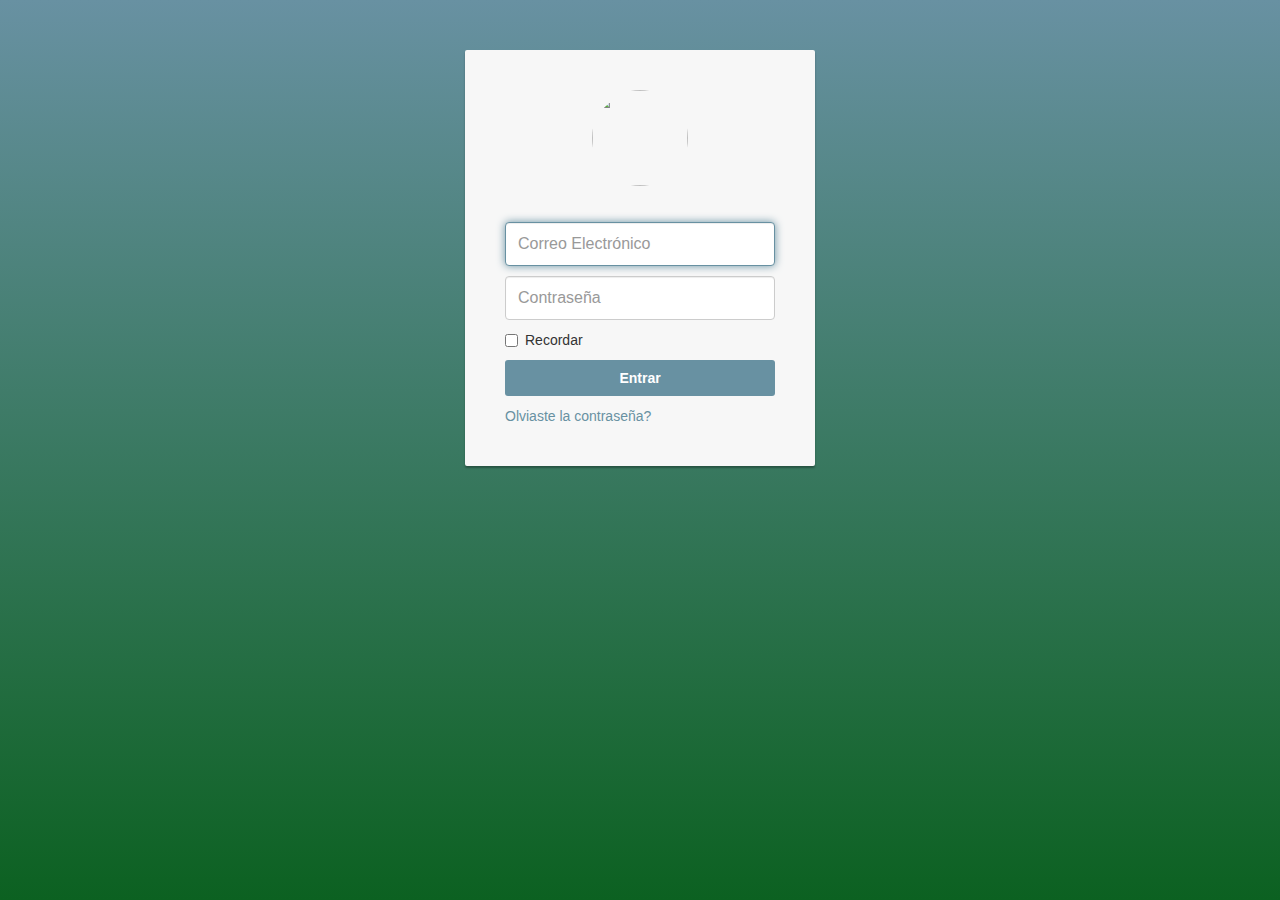
==== index.html @ abecf0f7 "TODO" ====
<!DOCTYPE html>
<HTML>
<head>
    <link href="//maxcdn.bootstrapcdn.com/bootstrap/3.3.0/css/bootstrap.min.css" rel="stylesheet" id="bootstrap-css">
    <script src="//maxcdn.bootstrapcdn.com/bootstrap/3.3.0/js/bootstrap.min.js"></script>
    <script src="js/arch.js">
    </script>
    <link rel="stylesheet" href="css/style.css">
    <!--<link>->
</head>
<!------ Include the above in your HEAD tag ---------->

    <!--
        you can substitue the span of reauth email for a input with the email and
        include the remember me checkbox
        -->
<body>
<div class="container">
    <div class="card card-container">
        <!-- <img class="profile-img-card" src="//lh3.googleusercontent.com/-6V8xOA6M7BA/AAAAAAAAAAI/AAAAAAAAAAA/rzlHcD0KYwo/photo.jpg?sz=120" alt="" /> -->
        <img id="profile-img" class="profile-img-card" src="//ssl.gstatic.com/accounts/ui/avatar_2x.png" />
        <p id="profile-name" class="profile-name-card"></p>
        <form class="form-signin">
            <span id="reauth-email" class="reauth-email"></span>
            <input type="email" id="inputEmail" class="form-control" placeholder="Correo Electrónico" required autofocus>
            <input type="password" id="inputPassword" class="form-control" placeholder="Contraseña" required>
            <div id="remember" class="checkbox">
                <label>
                    <input type="checkbox" value="remember-me"> Recordar
                </label>
            </div>
            <button class="btn btn-lg btn-primary btn-block btn-signin" type="submit">Entrar</button>
        </form><!-- /form -->
        <a href="#" class="forgot-password">
            Olviaste la contraseña?
        </a>
    </div><!-- /card-container -->
</div><!-- /container -->
</body>
</HTML>
---- css/style.css ----
/*
 * Specific styles of signin component
 */
/*
 * General styles
 */
body, html {
    height: 100%;
    background-repeat: no-repeat;
    background-image: linear-gradient(rgb(104, 145, 162), rgb(12, 97, 33));
}

.card-container.card {
    max-width: 350px;
    padding: 40px 40px;
}

.btn {
    font-weight: 700;
    height: 36px;
    -moz-user-select: none;
    -webkit-user-select: none;
    user-select: none;
    cursor: default;
}

/*
 * Card component
 */
.card {
    background-color: #F7F7F7;
    /* just in case there no content*/
    padding: 20px 25px 30px;
    margin: 0 auto 25px;
    margin-top: 50px;
    /* shadows and rounded borders */
    -moz-border-radius: 2px;
    -webkit-border-radius: 2px;
    border-radius: 2px;
    -moz-box-shadow: 0px 2px 2px rgba(0, 0, 0, 0.3);
    -webkit-box-shadow: 0px 2px 2px rgba(0, 0, 0, 0.3);
    box-shadow: 0px 2px 2px rgba(0, 0, 0, 0.3);
}
#imagen_1 {

	width: 140px;

	height: 100px;

	background-image: url(file:///D|/Webs/web_clan_svt40/images/noticia1.jpg);

	background-repeat: no-repeat;

	}

.profile-img-card {
    width: 96px;
    height: 96px;
    margin: 0 auto 10px;
    display: block;
    -moz-border-radius: 50%;
    -webkit-border-radius: 50%;
    border-radius: 50%;
}

/*
 * Form styles
 */
.profile-name-card {
    font-size: 16px;
    font-weight: bold;
    text-align: center;
    margin: 10px 0 0;
    min-height: 1em;
}

.reauth-email {
    display: block;
    color: #404040;
    line-height: 2;
    margin-bottom: 10px;
    font-size: 14px;
    text-align: center;
    overflow: hidden;
    text-overflow: ellipsis;
    white-space: nowrap;
    -moz-box-sizing: border-box;
    -webkit-box-sizing: border-box;
    box-sizing: border-box;
}

.form-signin #inputEmail,
.form-signin #inputPassword {
    direction: ltr;
    height: 44px;
    font-size: 16px;
}

.form-signin input[type=email],
.form-signin input[type=password],
.form-signin input[type=text],
.form-signin button {
    width: 100%;
    display: block;
    margin-bottom: 10px;
    z-index: 1;
    position: relative;
    -moz-box-sizing: border-box;
    -webkit-box-sizing: border-box;
    box-sizing: border-box;
}

.form-signin .form-control:focus {
    border-color: rgb(104, 145, 162);
    outline: 0;
    -webkit-box-shadow: inset 0 1px 1px rgba(0,0,0,.075),0 0 8px rgb(104, 145, 162);
    box-shadow: inset 0 1px 1px rgba(0,0,0,.075),0 0 8px rgb(104, 145, 162);
}

.btn.btn-signin {
    /*background-color: #4d90fe; */
    background-color: rgb(104, 145, 162);
    /* background-color: linear-gradient(rgb(104, 145, 162), rgb(12, 97, 33));*/
    padding: 0px;
    font-weight: 700;
    font-size: 14px;
    height: 36px;
    -moz-border-radius: 3px;
    -webkit-border-radius: 3px;
    border-radius: 3px;
    border: none;
    -o-transition: all 0.218s;
    -moz-transition: all 0.218s;
    -webkit-transition: all 0.218s;
    transition: all 0.218s;
}

.btn.btn-signin:hover,
.btn.btn-signin:active,
.btn.btn-signin:focus {
    background-color: rgb(12, 97, 33);
}

.forgot-password {
    color: rgb(104, 145, 162);
}

.forgot-password:hover,
.forgot-password:active,
.forgot-password:focus{
    color: rgb(12, 97, 33);
}
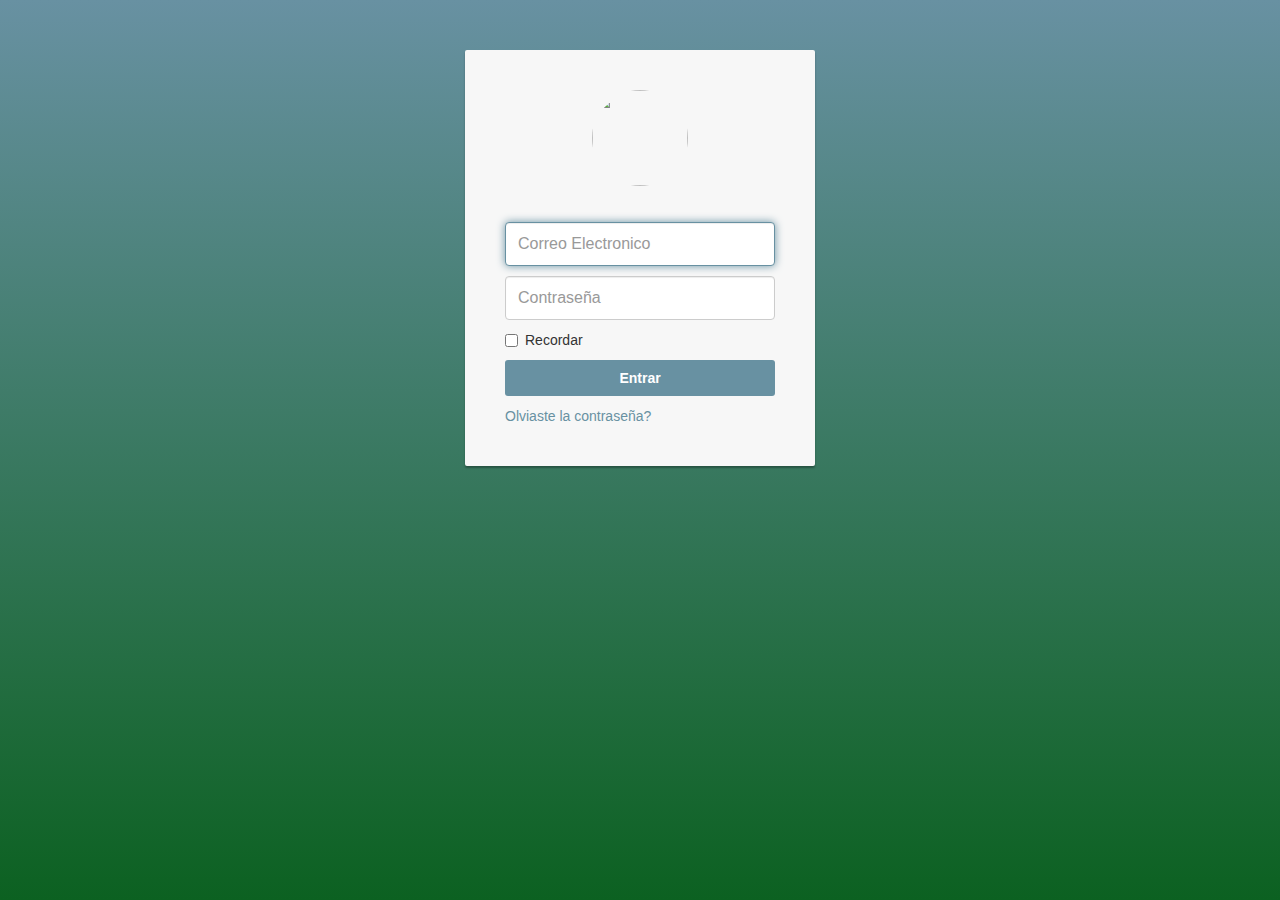
==== commit 8963d9bb: "Con UTF8" ====
--- a/index.html
+++ b/index.html
@@ -1,6 +1,8 @@
 <!DOCTYPE html>
-<HTML>
+<HTML lang="es">
 <head>
+    <meta  charset ="utf-8 ">
+    <meta  name ="description"  content="Servicio Taller">
     <link href="//maxcdn.bootstrapcdn.com/bootstrap/3.3.0/css/bootstrap.min.css" rel="stylesheet" id="bootstrap-css">
     <script src="//maxcdn.bootstrapcdn.com/bootstrap/3.3.0/js/bootstrap.min.js"></script>
     <script src="js/arch.js">
@@ -22,7 +24,7 @@
         <p id="profile-name" class="profile-name-card"></p>
         <form class="form-signin">
             <span id="reauth-email" class="reauth-email"></span>
-            <input type="email" id="inputEmail" class="form-control" placeholder="Correo Electrónico" required autofocus>
+            <input type="email" id="inputEmail" class="form-control" placeholder="Correo Electronico" required autofocus>
             <input type="password" id="inputPassword" class="form-control" placeholder="Contraseña" required>
             <div id="remember" class="checkbox">
                 <label>
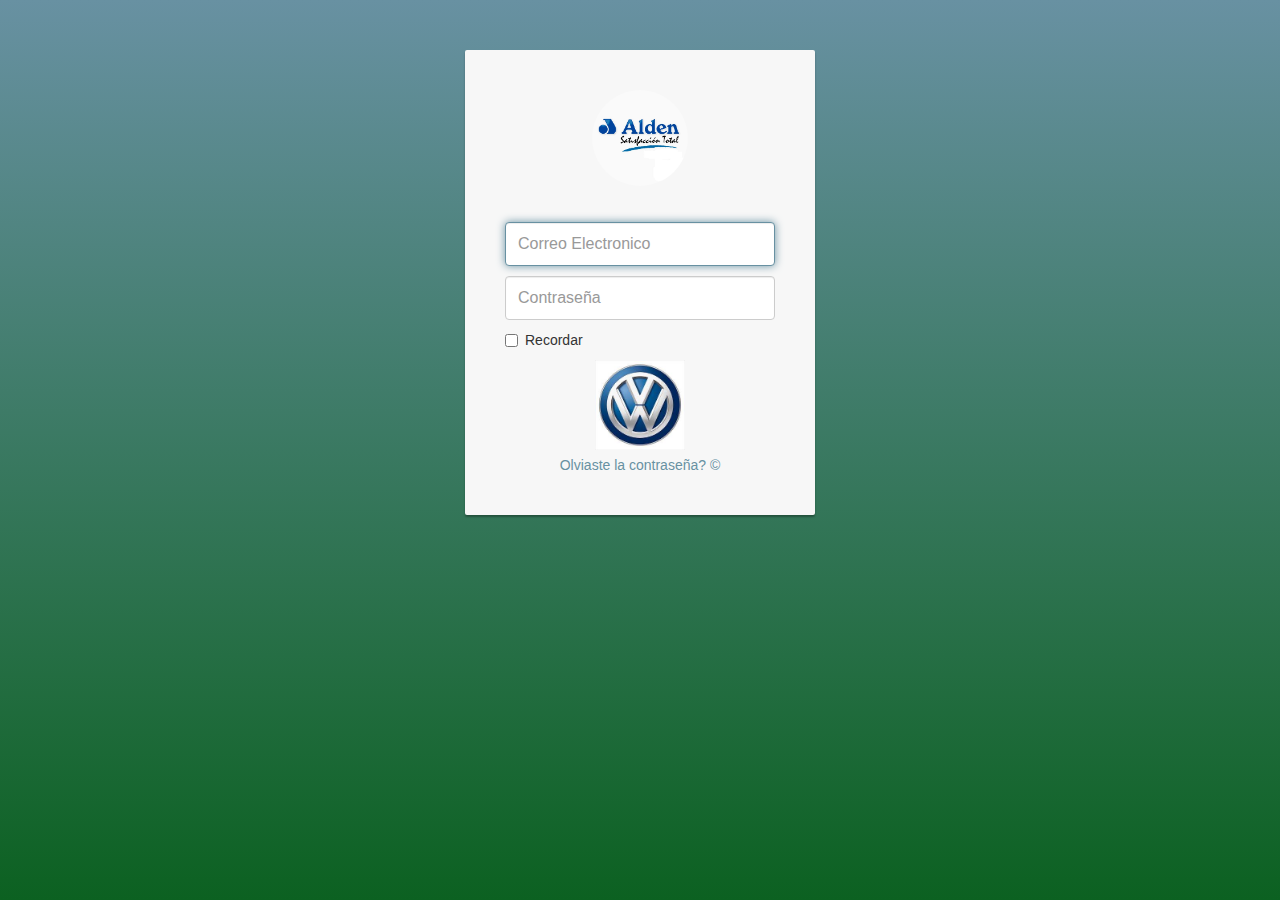
==== commit 4e94500b: "Cambio de imagenes en el log del usuario" ====
--- a/index.html
+++ b/index.html
@@ -8,19 +8,13 @@
     <script src="js/arch.js">
     </script>
     <link rel="stylesheet" href="css/style.css">
-    <!--<link>->
+
 </head>
-<!------ Include the above in your HEAD tag ---------->
 
-    <!--
-        you can substitue the span of reauth email for a input with the email and
-        include the remember me checkbox
-        -->
 <body>
 <div class="container">
     <div class="card card-container">
-        <!-- <img class="profile-img-card" src="//lh3.googleusercontent.com/-6V8xOA6M7BA/AAAAAAAAAAI/AAAAAAAAAAA/rzlHcD0KYwo/photo.jpg?sz=120" alt="" /> -->
-        <img id="profile-img" class="profile-img-card" src="//ssl.gstatic.com/accounts/ui/avatar_2x.png" />
+        <img id="profile-img" class="profile-img-card" src="images/alden%202.jpg" />
         <p id="profile-name" class="profile-name-card"></p>
         <form class="form-signin">
             <span id="reauth-email" class="reauth-email"></span>
@@ -31,11 +25,18 @@
                     <input type="checkbox" value="remember-me"> Recordar
                 </label>
             </div>
-            <button class="btn btn-lg btn-primary btn-block btn-signin" type="submit">Entrar</button>
+        <center>
+            <!--<button class="btn btn-lg btn-primary btn-block btn-signin" type="submit">Entrar</button>-->
+            <div class="input-group mb-3" style="justify-content: center">
+                <input type="image" name="vw" src="images/logo.jpg"   name="btnlogin"  
+                       id ="btnlogin"  width="90" height="90">
+                </div>
+            
         </form><!-- /form -->
         <a href="#" class="forgot-password">
-            Olviaste la contraseña?
+            Olviaste la contraseña?  &copy;
         </a>
+          </center>
     </div><!-- /card-container -->
 </div><!-- /container -->
 </body>
